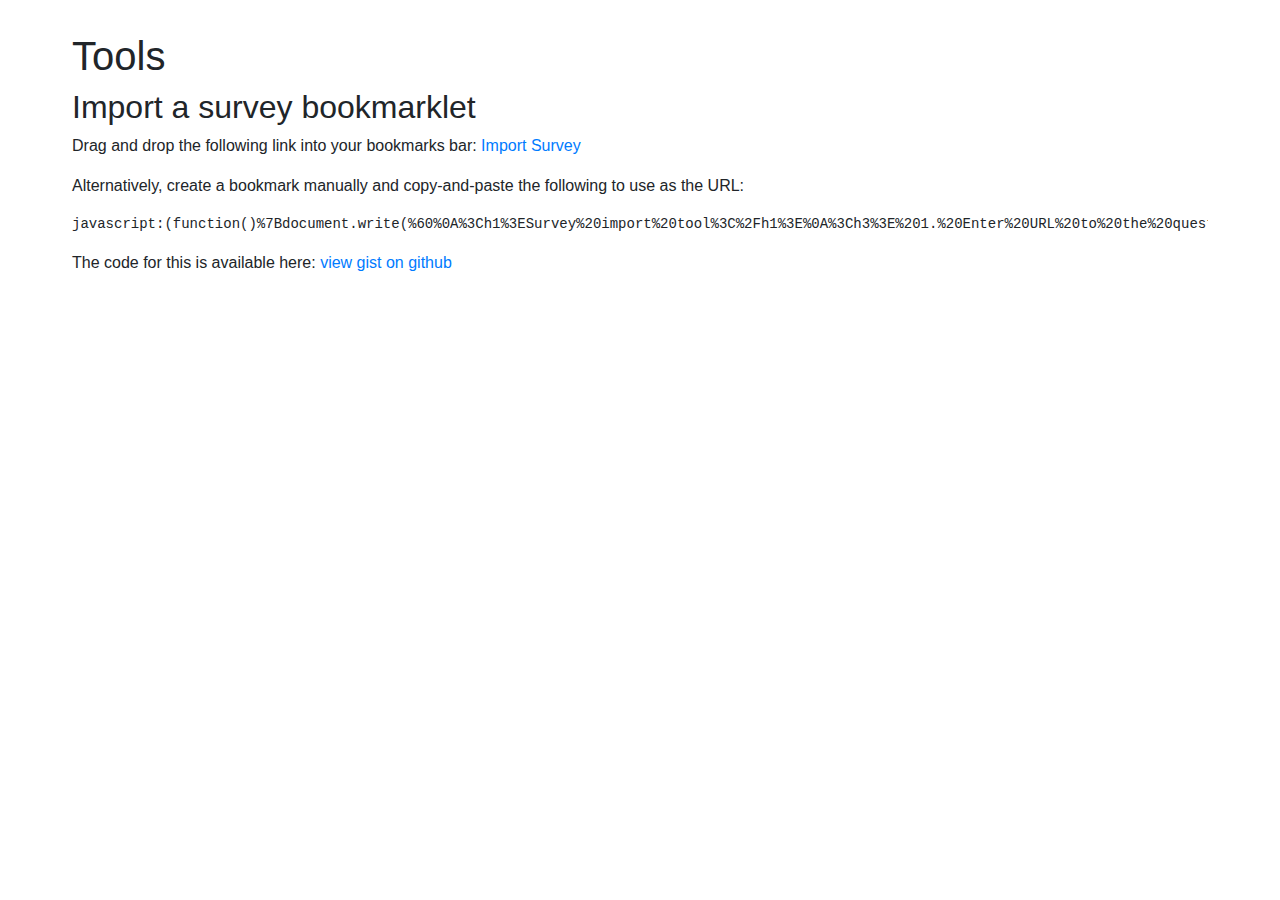
==== index.html @ e5c3d09a "Add bookmarklet link" ====
<!DOCTYPE html>
<html lang="en">
<head>
    <meta charset="UTF-8">
    <title>Import a survey bookmarklet</title>
    <link rel="stylesheet" href="https://stackpath.bootstrapcdn.com/bootstrap/4.5.2/css/bootstrap.min.css" integrity="sha384-JcKb8q3iqJ61gNV9KGb8thSsNjpSL0n8PARn9HuZOnIxN0hoP+VmmDGMN5t9UJ0Z" crossorigin="anonymous">
    <style type="text/css">
        body {
            margin: 0 auto;
            padding: 2rem;
            max-width: 1200px;
        }
    </style>
</head>
<body>
    <h1> Tools </h1>
    <h2> Import a survey bookmarklet </h2>
    <p> Drag and drop the following link into your bookmarks bar: <a href="javascript:(function()%7Bdocument.write(%60%0A%3Ch1%3ESurvey%20import%20tool%3C%2Fh1%3E%0A%3Ch3%3E%201.%20Enter%20URL%20to%20the%20questionnaire%20you'd%20like%20to%20import%3A%20%3C%2Fh3%3E%0A%3Cinput%20type%3D%22text%22%20id%3D%22url%22%20style%3D%22width%3A%2033%25%22%3E%0A%3Ch3%3E%202.%20Open%20the%20following%20URL%20and%20copy%20the%20contents%20to%20your%20clipboard%3A%20%3C%2Fh3%3E%0A%3Cspan%20id%3D%22exportURL%22%3E%20Enter%20a%20questionnaire%20URL%20above%20to%20see%20the%20export%20URL%20%3C%2Fspan%3E%0A%3Ch3%3E%203.%20Paste%20the%20contents%20in%20the%20box%20below%20%3C%2Fh3%3E%0A%3Ctextarea%20id%3D'schema'%20style%3D'width%3A50%25%3B%20height%3A33%25'%3E%3C%2Ftextarea%3E%0A%3Ch3%3E%204.%20Hit%20the%20button%20to%20import%20the%20survey%20and%20open%20it%20for%20viewing%20%3C%2Fh3%3E%0A%3Cbutton%20id%3D%22importButton%22%3EImport%20survey%3C%2Fbutton%3E%0A%60)%3B%0A%0Adocument.body.style%20%3D%20%22text-align%3A%20center%3B%20font-family%3A%20sans-serif%3B%22%3B%0A%0Adocument.getElementById(%22url%22).oninput%20%3D%20e%20%3D%3E%20%7B%0A%20%20%20%20const%20exportURLelem%20%3D%20document.getElementById(%22exportURL%22)%3B%0A%20%20%20%20const%20matches%20%3D%20e.target.value.match(%2F%5E(.%2B)%5C%2F.%2Bq%5C%2F(.%2B%3F)%5C%2F%2F)%3B%0A%20%20%20%20if(matches.length%20%3C%203)%0A%20%20%20%20%20%20%20%20exportURLelem.innerText%20%3D%20%22Enter%20a%20questionnaire%20URL%20above%20to%20see%20the%20export%20URL%22%3B%0A%20%20%20%20else%0A%20%20%20%20%20%20%20%20exportURLelem.innerHTML%20%3D%20%60%3Ca%20href%3D%22%24%7Bmatches%5B1%5D%7D%2Fexport%2F%24%7Bmatches%5B2%5D%7D%22%20target%3D%22_blank%22%3E%20Click%20here%20to%20view%20Author%20schema%20JSON%20%3C%2Fa%3E%60%3B%0A%7D%3B%0A%0Adocument.getElementById(%22importButton%22).onclick%20%3D%20async%20()%20%3D%3E%20%7B%0A%20%20%20%20const%20schema%20%3D%20document.getElementById(%22schema%22).value.trim()%3B%0A%20%20%20%20if(!schema)%20return%3B%0A%0A%20%20%20%20const%20host%20%3D%20window.location.host%3B%0A%20%20%20%20const%20addr%20%3D%20(host.startsWith(%22localhost%22)%20%3F%20%22http%3A%2F%2Flocalhost%3A4000%22%20%3A%20%60https%3A%2F%2F%24%7Bhost%7D%60)%20%2B%20%22%2Fimport%22%3B%0A%0A%20%20%20%20const%20result%20%3D%20await%20fetch(addr%2C%20%7B%0A%20%20%20%20%20%20%20%20method%3A%20%22POST%22%2C%0A%20%20%20%20%20%20%20%20headers%3A%20%7B%0A%20%20%20%20%20%20%20%20%20%20%20%20%22Content-Type%22%3A%20%22application%2Fjson%22%2C%0A%20%20%20%20%20%20%20%20%20%20%20%20%22Authorization%22%3A%20%22Bearer%20%22%20%2B%20localStorage.accessToken%0A%20%20%20%20%20%20%20%20%7D%2C%0A%20%20%20%20%20%20%20%20body%3A%20document.getElementById(%22schema%22).value.trim()%2C%0A%20%20%20%20%7D)%3B%0A%0A%20%20%20%20const%20json%20%3D%20await%20result.json()%3B%0A%0A%20%20%20%20if(json.id)%0A%20%20%20%20%20%20%20%20window.location%20%3D%20%60%2Fgo%23%2Fq%2F%24%7Bjson.id%7D%60%3B%0A%20%20%20%20else%0A%20%20%20%20%20%20%20%20alert(%22Unable%20to%20add%20survey%20-%20check%20the%20JSON%20is%20valid%22)%3B%0A%7D%3B%0A%7D)()">Import Survey</a>
    </p>
    <p>
    Alternatively, create a bookmark manually and copy-and-paste the following to use as the URL:
    </p>
    <pre>javascript:(function()%7Bdocument.write(%60%0A%3Ch1%3ESurvey%20import%20tool%3C%2Fh1%3E%0A%3Ch3%3E%201.%20Enter%20URL%20to%20the%20questionnaire%20you'd%20like%20to%20import%3A%20%3C%2Fh3%3E%0A%3Cinput%20type%3D%22text%22%20id%3D%22url%22%20style%3D%22width%3A%2033%25%22%3E%0A%3Ch3%3E%202.%20Open%20the%20following%20URL%20and%20copy%20the%20contents%20to%20your%20clipboard%3A%20%3C%2Fh3%3E%0A%3Cspan%20id%3D%22exportURL%22%3E%20Enter%20a%20questionnaire%20URL%20above%20to%20see%20the%20export%20URL%20%3C%2Fspan%3E%0A%3Ch3%3E%203.%20Paste%20the%20contents%20in%20the%20box%20below%20%3C%2Fh3%3E%0A%3Ctextarea%20id%3D'schema'%20style%3D'width%3A50%25%3B%20height%3A33%25'%3E%3C%2Ftextarea%3E%0A%3Ch3%3E%204.%20Hit%20the%20button%20to%20import%20the%20survey%20and%20open%20it%20for%20viewing%20%3C%2Fh3%3E%0A%3Cbutton%20id%3D%22importButton%22%3EImport%20survey%3C%2Fbutton%3E%0A%60)%3B%0A%0Adocument.body.style%20%3D%20%22text-align%3A%20center%3B%20font-family%3A%20sans-serif%3B%22%3B%0A%0Adocument.getElementById(%22url%22).oninput%20%3D%20e%20%3D%3E%20%7B%0A%20%20%20%20const%20exportURLelem%20%3D%20document.getElementById(%22exportURL%22)%3B%0A%20%20%20%20const%20matches%20%3D%20e.target.value.match(%2F%5E(.%2B)%5C%2F.%2Bq%5C%2F(.%2B%3F)%5C%2F%2F)%3B%0A%20%20%20%20if(matches.length%20%3C%203)%0A%20%20%20%20%20%20%20%20exportURLelem.innerText%20%3D%20%22Enter%20a%20questionnaire%20URL%20above%20to%20see%20the%20export%20URL%22%3B%0A%20%20%20%20else%0A%20%20%20%20%20%20%20%20exportURLelem.innerHTML%20%3D%20%60%3Ca%20href%3D%22%24%7Bmatches%5B1%5D%7D%2Fexport%2F%24%7Bmatches%5B2%5D%7D%22%20target%3D%22_blank%22%3E%20Click%20here%20to%20view%20Author%20schema%20JSON%20%3C%2Fa%3E%60%3B%0A%7D%3B%0A%0Adocument.getElementById(%22importButton%22).onclick%20%3D%20async%20()%20%3D%3E%20%7B%0A%20%20%20%20const%20schema%20%3D%20document.getElementById(%22schema%22).value.trim()%3B%0A%20%20%20%20if(!schema)%20return%3B%0A%0A%20%20%20%20const%20host%20%3D%20window.location.host%3B%0A%20%20%20%20const%20addr%20%3D%20(host.startsWith(%22localhost%22)%20%3F%20%22http%3A%2F%2Flocalhost%3A4000%22%20%3A%20%60https%3A%2F%2F%24%7Bhost%7D%60)%20%2B%20%22%2Fimport%22%3B%0A%0A%20%20%20%20const%20result%20%3D%20await%20fetch(addr%2C%20%7B%0A%20%20%20%20%20%20%20%20method%3A%20%22POST%22%2C%0A%20%20%20%20%20%20%20%20headers%3A%20%7B%0A%20%20%20%20%20%20%20%20%20%20%20%20%22Content-Type%22%3A%20%22application%2Fjson%22%2C%0A%20%20%20%20%20%20%20%20%20%20%20%20%22Authorization%22%3A%20%22Bearer%20%22%20%2B%20localStorage.accessToken%0A%20%20%20%20%20%20%20%20%7D%2C%0A%20%20%20%20%20%20%20%20body%3A%20document.getElementById(%22schema%22).value.trim()%2C%0A%20%20%20%20%7D)%3B%0A%0A%20%20%20%20const%20json%20%3D%20await%20result.json()%3B%0A%0A%20%20%20%20if(json.id)%0A%20%20%20%20%20%20%20%20window.location%20%3D%20%60%2Fgo%23%2Fq%2F%24%7Bjson.id%7D%60%3B%0A%20%20%20%20else%0A%20%20%20%20%20%20%20%20alert(%22Unable%20to%20add%20survey%20-%20check%20the%20JSON%20is%20valid%22)%3B%0A%7D%3B%0A%7D)()</pre>
    <p>
    The code for this is available here: <a href="https://gist.github.com/tbaggaley/fb4d30c5fa26e0ff3e5aba98cf09111f">view gist on github</a>
    <p/>
</body>
</html>
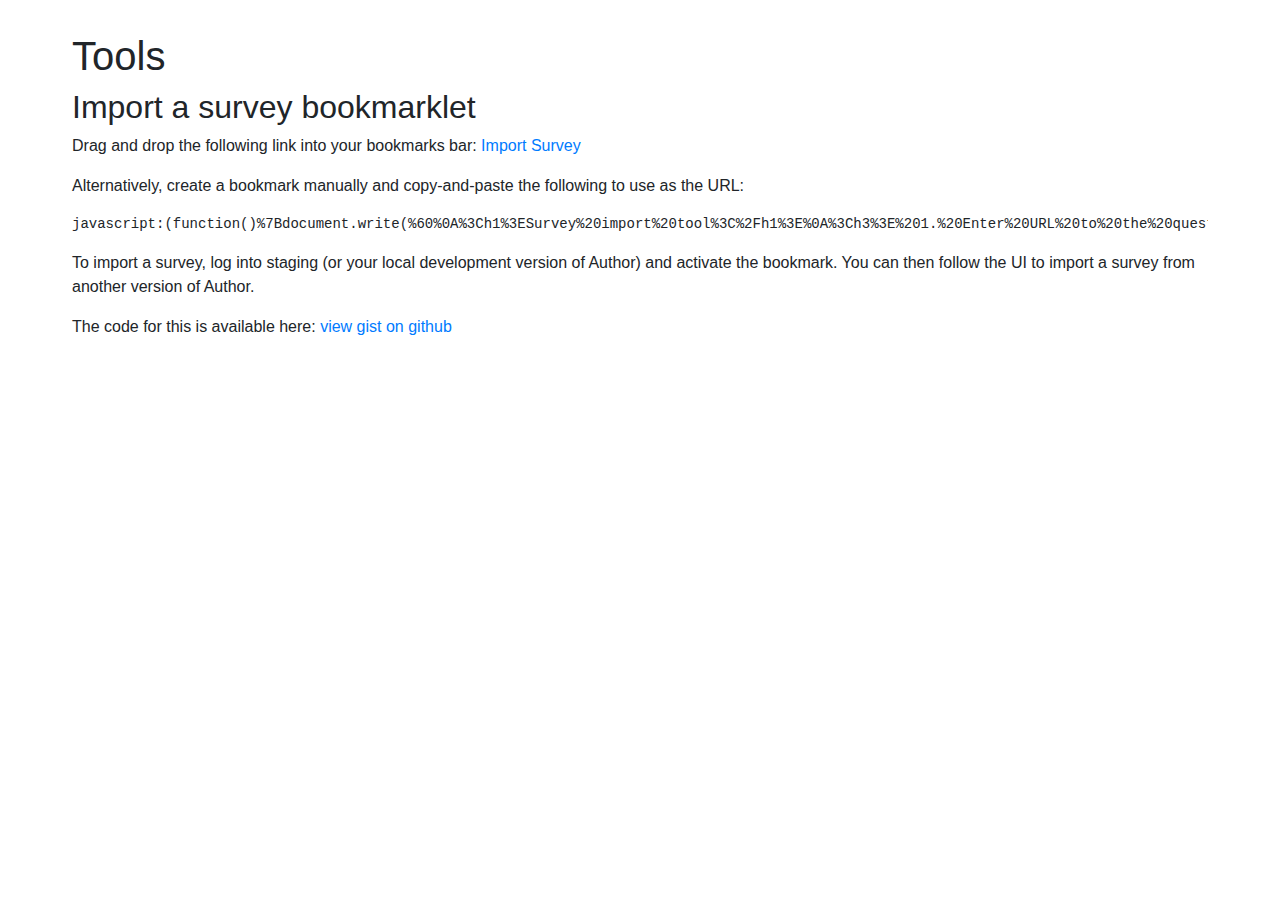
==== commit 0a442c23: "Add instructions" ====
--- a/index.html
+++ b/index.html
@@ -22,6 +22,9 @@
     </p>
     <pre>javascript:(function()%7Bdocument.write(%60%0A%3Ch1%3ESurvey%20import%20tool%3C%2Fh1%3E%0A%3Ch3%3E%201.%20Enter%20URL%20to%20the%20questionnaire%20you'd%20like%20to%20import%3A%20%3C%2Fh3%3E%0A%3Cinput%20type%3D%22text%22%20id%3D%22url%22%20style%3D%22width%3A%2033%25%22%3E%0A%3Ch3%3E%202.%20Open%20the%20following%20URL%20and%20copy%20the%20contents%20to%20your%20clipboard%3A%20%3C%2Fh3%3E%0A%3Cspan%20id%3D%22exportURL%22%3E%20Enter%20a%20questionnaire%20URL%20above%20to%20see%20the%20export%20URL%20%3C%2Fspan%3E%0A%3Ch3%3E%203.%20Paste%20the%20contents%20in%20the%20box%20below%20%3C%2Fh3%3E%0A%3Ctextarea%20id%3D'schema'%20style%3D'width%3A50%25%3B%20height%3A33%25'%3E%3C%2Ftextarea%3E%0A%3Ch3%3E%204.%20Hit%20the%20button%20to%20import%20the%20survey%20and%20open%20it%20for%20viewing%20%3C%2Fh3%3E%0A%3Cbutton%20id%3D%22importButton%22%3EImport%20survey%3C%2Fbutton%3E%0A%60)%3B%0A%0Adocument.body.style%20%3D%20%22text-align%3A%20center%3B%20font-family%3A%20sans-serif%3B%22%3B%0A%0Adocument.getElementById(%22url%22).oninput%20%3D%20e%20%3D%3E%20%7B%0A%20%20%20%20const%20exportURLelem%20%3D%20document.getElementById(%22exportURL%22)%3B%0A%20%20%20%20const%20matches%20%3D%20e.target.value.match(%2F%5E(.%2B)%5C%2F.%2Bq%5C%2F(.%2B%3F)%5C%2F%2F)%3B%0A%20%20%20%20if(matches.length%20%3C%203)%0A%20%20%20%20%20%20%20%20exportURLelem.innerText%20%3D%20%22Enter%20a%20questionnaire%20URL%20above%20to%20see%20the%20export%20URL%22%3B%0A%20%20%20%20else%0A%20%20%20%20%20%20%20%20exportURLelem.innerHTML%20%3D%20%60%3Ca%20href%3D%22%24%7Bmatches%5B1%5D%7D%2Fexport%2F%24%7Bmatches%5B2%5D%7D%22%20target%3D%22_blank%22%3E%20Click%20here%20to%20view%20Author%20schema%20JSON%20%3C%2Fa%3E%60%3B%0A%7D%3B%0A%0Adocument.getElementById(%22importButton%22).onclick%20%3D%20async%20()%20%3D%3E%20%7B%0A%20%20%20%20const%20schema%20%3D%20document.getElementById(%22schema%22).value.trim()%3B%0A%20%20%20%20if(!schema)%20return%3B%0A%0A%20%20%20%20const%20host%20%3D%20window.location.host%3B%0A%20%20%20%20const%20addr%20%3D%20(host.startsWith(%22localhost%22)%20%3F%20%22http%3A%2F%2Flocalhost%3A4000%22%20%3A%20%60https%3A%2F%2F%24%7Bhost%7D%60)%20%2B%20%22%2Fimport%22%3B%0A%0A%20%20%20%20const%20result%20%3D%20await%20fetch(addr%2C%20%7B%0A%20%20%20%20%20%20%20%20method%3A%20%22POST%22%2C%0A%20%20%20%20%20%20%20%20headers%3A%20%7B%0A%20%20%20%20%20%20%20%20%20%20%20%20%22Content-Type%22%3A%20%22application%2Fjson%22%2C%0A%20%20%20%20%20%20%20%20%20%20%20%20%22Authorization%22%3A%20%22Bearer%20%22%20%2B%20localStorage.accessToken%0A%20%20%20%20%20%20%20%20%7D%2C%0A%20%20%20%20%20%20%20%20body%3A%20document.getElementById(%22schema%22).value.trim()%2C%0A%20%20%20%20%7D)%3B%0A%0A%20%20%20%20const%20json%20%3D%20await%20result.json()%3B%0A%0A%20%20%20%20if(json.id)%0A%20%20%20%20%20%20%20%20window.location%20%3D%20%60%2Fgo%23%2Fq%2F%24%7Bjson.id%7D%60%3B%0A%20%20%20%20else%0A%20%20%20%20%20%20%20%20alert(%22Unable%20to%20add%20survey%20-%20check%20the%20JSON%20is%20valid%22)%3B%0A%7D%3B%0A%7D)()</pre>
     <p>
+    <p>
+    To import a survey, log into staging (or your local development version of Author) and activate the bookmark. You can then follow the UI to import a survey from another version of Author.
+    </p>
     The code for this is available here: <a href="https://gist.github.com/tbaggaley/fb4d30c5fa26e0ff3e5aba98cf09111f">view gist on github</a>
     <p/>
 </body>
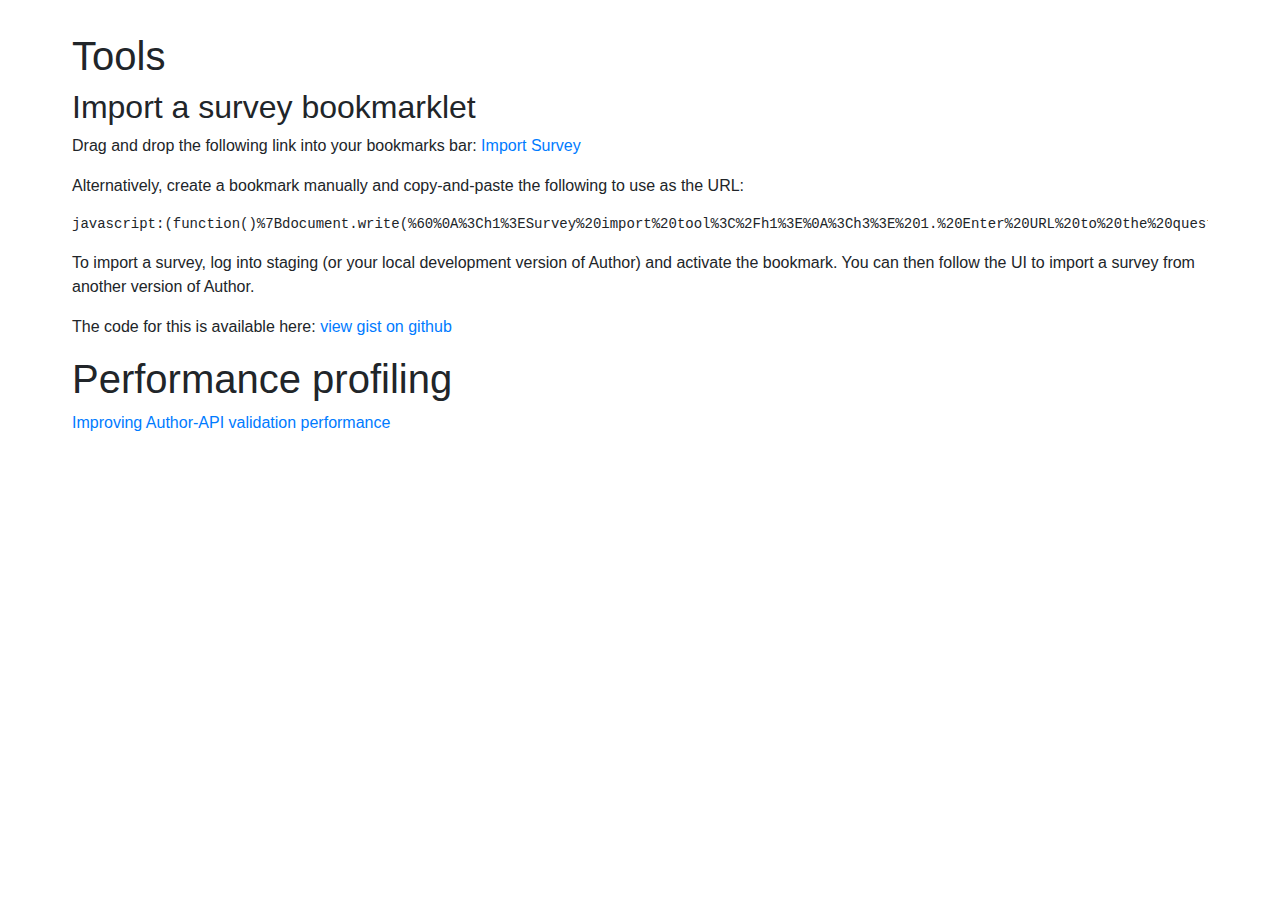
==== commit 6e387cd8: "Update index.html" ====
--- a/index.html
+++ b/index.html
@@ -27,5 +27,7 @@
     </p>
     The code for this is available here: <a href="https://gist.github.com/tbaggaley/fb4d30c5fa26e0ff3e5aba98cf09111f">view gist on github</a>
     <p/>
+    <h1> Performance profiling </h1>
+    <a href="./ajv_perf.html"> Improving Author-API validation performance </a>
 </body>
 </html>
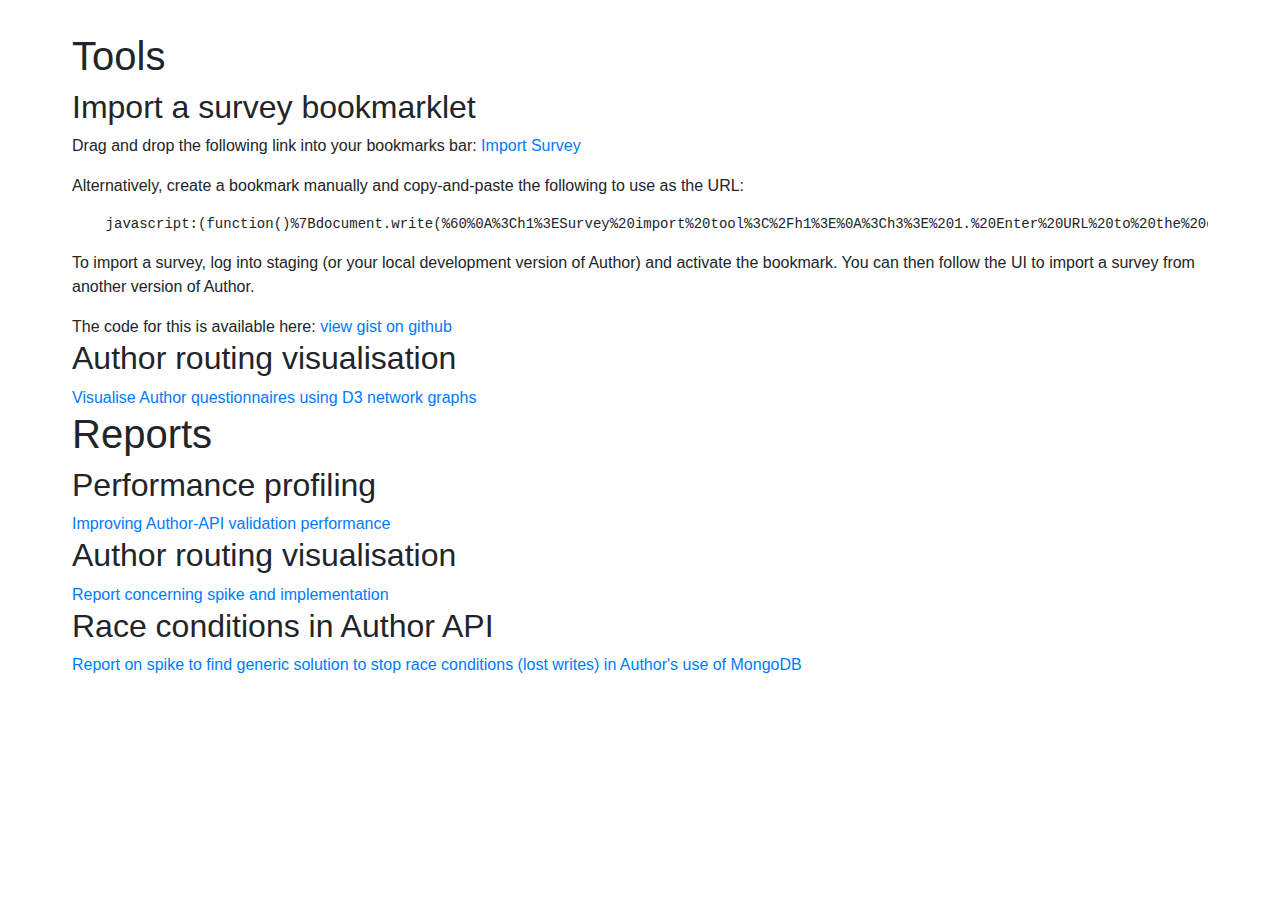
==== commit cf20a9ae: "Update index.html" ====
--- a/index.html
+++ b/index.html
@@ -3,7 +3,11 @@
 <head>
     <meta charset="UTF-8">
     <title>Import a survey bookmarklet</title>
-    <link rel="stylesheet" href="https://stackpath.bootstrapcdn.com/bootstrap/4.5.2/css/bootstrap.min.css" integrity="sha384-JcKb8q3iqJ61gNV9KGb8thSsNjpSL0n8PARn9HuZOnIxN0hoP+VmmDGMN5t9UJ0Z" crossorigin="anonymous">
+    <link rel="stylesheet" href=
+    "https://stackpath.bootstrapcdn.com/bootstrap/4.5.2/css/bootstrap.min.css"
+    integrity=
+    "sha384-JcKb8q3iqJ61gNV9KGb8thSsNjpSL0n8PARn9HuZOnIxN0hoP+VmmDGMN5t9UJ0Z"
+    crossorigin="anonymous">
     <style type="text/css">
         body {
             margin: 0 auto;
@@ -13,21 +17,36 @@
     </style>
 </head>
 <body>
-    <h1> Tools </h1>
-    <h2> Import a survey bookmarklet </h2>
-    <p> Drag and drop the following link into your bookmarks bar: <a href="javascript:(function()%7Bdocument.write(%60%0A%3Ch1%3ESurvey%20import%20tool%3C%2Fh1%3E%0A%3Ch3%3E%201.%20Enter%20URL%20to%20the%20questionnaire%20you'd%20like%20to%20import%3A%20%3C%2Fh3%3E%0A%3Cinput%20type%3D%22text%22%20id%3D%22url%22%20style%3D%22width%3A%2033%25%22%3E%0A%3Ch3%3E%202.%20Open%20the%20following%20URL%20and%20copy%20the%20contents%20to%20your%20clipboard%3A%20%3C%2Fh3%3E%0A%3Cspan%20id%3D%22exportURL%22%3E%20Enter%20a%20questionnaire%20URL%20above%20to%20see%20the%20export%20URL%20%3C%2Fspan%3E%0A%3Ch3%3E%203.%20Paste%20the%20contents%20in%20the%20box%20below%20%3C%2Fh3%3E%0A%3Ctextarea%20id%3D'schema'%20style%3D'width%3A50%25%3B%20height%3A33%25'%3E%3C%2Ftextarea%3E%0A%3Ch3%3E%204.%20Hit%20the%20button%20to%20import%20the%20survey%20and%20open%20it%20for%20viewing%20%3C%2Fh3%3E%0A%3Cbutton%20id%3D%22importButton%22%3EImport%20survey%3C%2Fbutton%3E%0A%60)%3B%0A%0Adocument.body.style%20%3D%20%22text-align%3A%20center%3B%20font-family%3A%20sans-serif%3B%22%3B%0A%0Adocument.getElementById(%22url%22).oninput%20%3D%20e%20%3D%3E%20%7B%0A%20%20%20%20const%20exportURLelem%20%3D%20document.getElementById(%22exportURL%22)%3B%0A%20%20%20%20const%20matches%20%3D%20e.target.value.match(%2F%5E(.%2B)%5C%2F.%2Bq%5C%2F(.%2B%3F)%5C%2F%2F)%3B%0A%20%20%20%20if(matches.length%20%3C%203)%0A%20%20%20%20%20%20%20%20exportURLelem.innerText%20%3D%20%22Enter%20a%20questionnaire%20URL%20above%20to%20see%20the%20export%20URL%22%3B%0A%20%20%20%20else%0A%20%20%20%20%20%20%20%20exportURLelem.innerHTML%20%3D%20%60%3Ca%20href%3D%22%24%7Bmatches%5B1%5D%7D%2Fexport%2F%24%7Bmatches%5B2%5D%7D%22%20target%3D%22_blank%22%3E%20Click%20here%20to%20view%20Author%20schema%20JSON%20%3C%2Fa%3E%60%3B%0A%7D%3B%0A%0Adocument.getElementById(%22importButton%22).onclick%20%3D%20async%20()%20%3D%3E%20%7B%0A%20%20%20%20const%20schema%20%3D%20document.getElementById(%22schema%22).value.trim()%3B%0A%20%20%20%20if(!schema)%20return%3B%0A%0A%20%20%20%20const%20host%20%3D%20window.location.host%3B%0A%20%20%20%20const%20addr%20%3D%20(host.startsWith(%22localhost%22)%20%3F%20%22http%3A%2F%2Flocalhost%3A4000%22%20%3A%20%60https%3A%2F%2F%24%7Bhost%7D%60)%20%2B%20%22%2Fimport%22%3B%0A%0A%20%20%20%20const%20result%20%3D%20await%20fetch(addr%2C%20%7B%0A%20%20%20%20%20%20%20%20method%3A%20%22POST%22%2C%0A%20%20%20%20%20%20%20%20headers%3A%20%7B%0A%20%20%20%20%20%20%20%20%20%20%20%20%22Content-Type%22%3A%20%22application%2Fjson%22%2C%0A%20%20%20%20%20%20%20%20%20%20%20%20%22Authorization%22%3A%20%22Bearer%20%22%20%2B%20localStorage.accessToken%0A%20%20%20%20%20%20%20%20%7D%2C%0A%20%20%20%20%20%20%20%20body%3A%20document.getElementById(%22schema%22).value.trim()%2C%0A%20%20%20%20%7D)%3B%0A%0A%20%20%20%20const%20json%20%3D%20await%20result.json()%3B%0A%0A%20%20%20%20if(json.id)%0A%20%20%20%20%20%20%20%20window.location%20%3D%20%60%2Fgo%23%2Fq%2F%24%7Bjson.id%7D%60%3B%0A%20%20%20%20else%0A%20%20%20%20%20%20%20%20alert(%22Unable%20to%20add%20survey%20-%20check%20the%20JSON%20is%20valid%22)%3B%0A%7D%3B%0A%7D)()">Import Survey</a>
-    </p>
-    <p>
-    Alternatively, create a bookmark manually and copy-and-paste the following to use as the URL:
-    </p>
-    <pre>javascript:(function()%7Bdocument.write(%60%0A%3Ch1%3ESurvey%20import%20tool%3C%2Fh1%3E%0A%3Ch3%3E%201.%20Enter%20URL%20to%20the%20questionnaire%20you'd%20like%20to%20import%3A%20%3C%2Fh3%3E%0A%3Cinput%20type%3D%22text%22%20id%3D%22url%22%20style%3D%22width%3A%2033%25%22%3E%0A%3Ch3%3E%202.%20Open%20the%20following%20URL%20and%20copy%20the%20contents%20to%20your%20clipboard%3A%20%3C%2Fh3%3E%0A%3Cspan%20id%3D%22exportURL%22%3E%20Enter%20a%20questionnaire%20URL%20above%20to%20see%20the%20export%20URL%20%3C%2Fspan%3E%0A%3Ch3%3E%203.%20Paste%20the%20contents%20in%20the%20box%20below%20%3C%2Fh3%3E%0A%3Ctextarea%20id%3D'schema'%20style%3D'width%3A50%25%3B%20height%3A33%25'%3E%3C%2Ftextarea%3E%0A%3Ch3%3E%204.%20Hit%20the%20button%20to%20import%20the%20survey%20and%20open%20it%20for%20viewing%20%3C%2Fh3%3E%0A%3Cbutton%20id%3D%22importButton%22%3EImport%20survey%3C%2Fbutton%3E%0A%60)%3B%0A%0Adocument.body.style%20%3D%20%22text-align%3A%20center%3B%20font-family%3A%20sans-serif%3B%22%3B%0A%0Adocument.getElementById(%22url%22).oninput%20%3D%20e%20%3D%3E%20%7B%0A%20%20%20%20const%20exportURLelem%20%3D%20document.getElementById(%22exportURL%22)%3B%0A%20%20%20%20const%20matches%20%3D%20e.target.value.match(%2F%5E(.%2B)%5C%2F.%2Bq%5C%2F(.%2B%3F)%5C%2F%2F)%3B%0A%20%20%20%20if(matches.length%20%3C%203)%0A%20%20%20%20%20%20%20%20exportURLelem.innerText%20%3D%20%22Enter%20a%20questionnaire%20URL%20above%20to%20see%20the%20export%20URL%22%3B%0A%20%20%20%20else%0A%20%20%20%20%20%20%20%20exportURLelem.innerHTML%20%3D%20%60%3Ca%20href%3D%22%24%7Bmatches%5B1%5D%7D%2Fexport%2F%24%7Bmatches%5B2%5D%7D%22%20target%3D%22_blank%22%3E%20Click%20here%20to%20view%20Author%20schema%20JSON%20%3C%2Fa%3E%60%3B%0A%7D%3B%0A%0Adocument.getElementById(%22importButton%22).onclick%20%3D%20async%20()%20%3D%3E%20%7B%0A%20%20%20%20const%20schema%20%3D%20document.getElementById(%22schema%22).value.trim()%3B%0A%20%20%20%20if(!schema)%20return%3B%0A%0A%20%20%20%20const%20host%20%3D%20window.location.host%3B%0A%20%20%20%20const%20addr%20%3D%20(host.startsWith(%22localhost%22)%20%3F%20%22http%3A%2F%2Flocalhost%3A4000%22%20%3A%20%60https%3A%2F%2F%24%7Bhost%7D%60)%20%2B%20%22%2Fimport%22%3B%0A%0A%20%20%20%20const%20result%20%3D%20await%20fetch(addr%2C%20%7B%0A%20%20%20%20%20%20%20%20method%3A%20%22POST%22%2C%0A%20%20%20%20%20%20%20%20headers%3A%20%7B%0A%20%20%20%20%20%20%20%20%20%20%20%20%22Content-Type%22%3A%20%22application%2Fjson%22%2C%0A%20%20%20%20%20%20%20%20%20%20%20%20%22Authorization%22%3A%20%22Bearer%20%22%20%2B%20localStorage.accessToken%0A%20%20%20%20%20%20%20%20%7D%2C%0A%20%20%20%20%20%20%20%20body%3A%20document.getElementById(%22schema%22).value.trim()%2C%0A%20%20%20%20%7D)%3B%0A%0A%20%20%20%20const%20json%20%3D%20await%20result.json()%3B%0A%0A%20%20%20%20if(json.id)%0A%20%20%20%20%20%20%20%20window.location%20%3D%20%60%2Fgo%23%2Fq%2F%24%7Bjson.id%7D%60%3B%0A%20%20%20%20else%0A%20%20%20%20%20%20%20%20alert(%22Unable%20to%20add%20survey%20-%20check%20the%20JSON%20is%20valid%22)%3B%0A%7D%3B%0A%7D)()</pre>
-    <p>
-    <p>
-    To import a survey, log into staging (or your local development version of Author) and activate the bookmark. You can then follow the UI to import a survey from another version of Author.
-    </p>
-    The code for this is available here: <a href="https://gist.github.com/tbaggaley/fb4d30c5fa26e0ff3e5aba98cf09111f">view gist on github</a>
-    <p/>
-    <h1> Performance profiling </h1>
-    <a href="./ajv_perf.html"> Improving Author-API validation performance </a>
+    <h1>Tools</h1>
+    <h2>Import a survey bookmarklet</h2>
+    <p>Drag and drop the following link into your bookmarks bar:
+    <a href=
+    "javascript:(function()%7Bdocument.write(%60%0A%3Ch1%3ESurvey%20import%20tool%3C%2Fh1%3E%0A%3Ch3%3E%201.%20Enter%20URL%20to%20the%20questionnaire%20you'd%20like%20to%20import%3A%20%3C%2Fh3%3E%0A%3Cinput%20type%3D%22text%22%20id%3D%22url%22%20style%3D%22width%3A%2033%25%22%3E%0A%3Ch3%3E%202.%20Open%20the%20following%20URL%20and%20copy%20the%20contents%20to%20your%20clipboard%3A%20%3C%2Fh3%3E%0A%3Cspan%20id%3D%22exportURL%22%3E%20Enter%20a%20questionnaire%20URL%20above%20to%20see%20the%20export%20URL%20%3C%2Fspan%3E%0A%3Ch3%3E%203.%20Paste%20the%20contents%20in%20the%20box%20below%20%3C%2Fh3%3E%0A%3Ctextarea%20id%3D'schema'%20style%3D'width%3A50%25%3B%20height%3A33%25'%3E%3C%2Ftextarea%3E%0A%3Ch3%3E%204.%20Hit%20the%20button%20to%20import%20the%20survey%20and%20open%20it%20for%20viewing%20%3C%2Fh3%3E%0A%3Cbutton%20id%3D%22importButton%22%3EImport%20survey%3C%2Fbutton%3E%0A%60)%3B%0A%0Adocument.body.style%20%3D%20%22text-align%3A%20center%3B%20font-family%3A%20sans-serif%3B%22%3B%0A%0Adocument.getElementById(%22url%22).oninput%20%3D%20e%20%3D%3E%20%7B%0A%20%20%20%20const%20exportURLelem%20%3D%20document.getElementById(%22exportURL%22)%3B%0A%20%20%20%20const%20matches%20%3D%20e.target.value.match(%2F%5E(.%2B)%5C%2F.%2Bq%5C%2F(.%2B%3F)%5C%2F%2F)%3B%0A%20%20%20%20if(matches.length%20%3C%203)%0A%20%20%20%20%20%20%20%20exportURLelem.innerText%20%3D%20%22Enter%20a%20questionnaire%20URL%20above%20to%20see%20the%20export%20URL%22%3B%0A%20%20%20%20else%0A%20%20%20%20%20%20%20%20exportURLelem.innerHTML%20%3D%20%60%3Ca%20href%3D%22%24%7Bmatches%5B1%5D%7D%2Fexport%2F%24%7Bmatches%5B2%5D%7D%22%20target%3D%22_blank%22%3E%20Click%20here%20to%20view%20Author%20schema%20JSON%20%3C%2Fa%3E%60%3B%0A%7D%3B%0A%0Adocument.getElementById(%22importButton%22).onclick%20%3D%20async%20()%20%3D%3E%20%7B%0A%20%20%20%20const%20schema%20%3D%20document.getElementById(%22schema%22).value.trim()%3B%0A%20%20%20%20if(!schema)%20return%3B%0A%0A%20%20%20%20const%20host%20%3D%20window.location.host%3B%0A%20%20%20%20const%20addr%20%3D%20(host.startsWith(%22localhost%22)%20%3F%20%22http%3A%2F%2Flocalhost%3A4000%22%20%3A%20%60https%3A%2F%2F%24%7Bhost%7D%60)%20%2B%20%22%2Fimport%22%3B%0A%0A%20%20%20%20const%20result%20%3D%20await%20fetch(addr%2C%20%7B%0A%20%20%20%20%20%20%20%20method%3A%20%22POST%22%2C%0A%20%20%20%20%20%20%20%20headers%3A%20%7B%0A%20%20%20%20%20%20%20%20%20%20%20%20%22Content-Type%22%3A%20%22application%2Fjson%22%2C%0A%20%20%20%20%20%20%20%20%20%20%20%20%22Authorization%22%3A%20%22Bearer%20%22%20%2B%20localStorage.accessToken%0A%20%20%20%20%20%20%20%20%7D%2C%0A%20%20%20%20%20%20%20%20body%3A%20document.getElementById(%22schema%22).value.trim()%2C%0A%20%20%20%20%7D)%3B%0A%0A%20%20%20%20const%20json%20%3D%20await%20result.json()%3B%0A%0A%20%20%20%20if(json.id)%0A%20%20%20%20%20%20%20%20window.location%20%3D%20%60%2Fgo%23%2Fq%2F%24%7Bjson.id%7D%60%3B%0A%20%20%20%20else%0A%20%20%20%20%20%20%20%20alert(%22Unable%20to%20add%20survey%20-%20check%20the%20JSON%20is%20valid%22)%3B%0A%7D%3B%0A%7D)()">
+    Import Survey</a></p>
+    <p>Alternatively, create a bookmark manually and copy-and-paste
+    the following to use as the URL:</p>
+    <pre>
+    javascript:(function()%7Bdocument.write(%60%0A%3Ch1%3ESurvey%20import%20tool%3C%2Fh1%3E%0A%3Ch3%3E%201.%20Enter%20URL%20to%20the%20questionnaire%20you'd%20like%20to%20import%3A%20%3C%2Fh3%3E%0A%3Cinput%20type%3D%22text%22%20id%3D%22url%22%20style%3D%22width%3A%2033%25%22%3E%0A%3Ch3%3E%202.%20Open%20the%20following%20URL%20and%20copy%20the%20contents%20to%20your%20clipboard%3A%20%3C%2Fh3%3E%0A%3Cspan%20id%3D%22exportURL%22%3E%20Enter%20a%20questionnaire%20URL%20above%20to%20see%20the%20export%20URL%20%3C%2Fspan%3E%0A%3Ch3%3E%203.%20Paste%20the%20contents%20in%20the%20box%20below%20%3C%2Fh3%3E%0A%3Ctextarea%20id%3D'schema'%20style%3D'width%3A50%25%3B%20height%3A33%25'%3E%3C%2Ftextarea%3E%0A%3Ch3%3E%204.%20Hit%20the%20button%20to%20import%20the%20survey%20and%20open%20it%20for%20viewing%20%3C%2Fh3%3E%0A%3Cbutton%20id%3D%22importButton%22%3EImport%20survey%3C%2Fbutton%3E%0A%60)%3B%0A%0Adocument.body.style%20%3D%20%22text-align%3A%20center%3B%20font-family%3A%20sans-serif%3B%22%3B%0A%0Adocument.getElementById(%22url%22).oninput%20%3D%20e%20%3D%3E%20%7B%0A%20%20%20%20const%20exportURLelem%20%3D%20document.getElementById(%22exportURL%22)%3B%0A%20%20%20%20const%20matches%20%3D%20e.target.value.match(%2F%5E(.%2B)%5C%2F.%2Bq%5C%2F(.%2B%3F)%5C%2F%2F)%3B%0A%20%20%20%20if(matches.length%20%3C%203)%0A%20%20%20%20%20%20%20%20exportURLelem.innerText%20%3D%20%22Enter%20a%20questionnaire%20URL%20above%20to%20see%20the%20export%20URL%22%3B%0A%20%20%20%20else%0A%20%20%20%20%20%20%20%20exportURLelem.innerHTML%20%3D%20%60%3Ca%20href%3D%22%24%7Bmatches%5B1%5D%7D%2Fexport%2F%24%7Bmatches%5B2%5D%7D%22%20target%3D%22_blank%22%3E%20Click%20here%20to%20view%20Author%20schema%20JSON%20%3C%2Fa%3E%60%3B%0A%7D%3B%0A%0Adocument.getElementById(%22importButton%22).onclick%20%3D%20async%20()%20%3D%3E%20%7B%0A%20%20%20%20const%20schema%20%3D%20document.getElementById(%22schema%22).value.trim()%3B%0A%20%20%20%20if(!schema)%20return%3B%0A%0A%20%20%20%20const%20host%20%3D%20window.location.host%3B%0A%20%20%20%20const%20addr%20%3D%20(host.startsWith(%22localhost%22)%20%3F%20%22http%3A%2F%2Flocalhost%3A4000%22%20%3A%20%60https%3A%2F%2F%24%7Bhost%7D%60)%20%2B%20%22%2Fimport%22%3B%0A%0A%20%20%20%20const%20result%20%3D%20await%20fetch(addr%2C%20%7B%0A%20%20%20%20%20%20%20%20method%3A%20%22POST%22%2C%0A%20%20%20%20%20%20%20%20headers%3A%20%7B%0A%20%20%20%20%20%20%20%20%20%20%20%20%22Content-Type%22%3A%20%22application%2Fjson%22%2C%0A%20%20%20%20%20%20%20%20%20%20%20%20%22Authorization%22%3A%20%22Bearer%20%22%20%2B%20localStorage.accessToken%0A%20%20%20%20%20%20%20%20%7D%2C%0A%20%20%20%20%20%20%20%20body%3A%20document.getElementById(%22schema%22).value.trim()%2C%0A%20%20%20%20%7D)%3B%0A%0A%20%20%20%20const%20json%20%3D%20await%20result.json()%3B%0A%0A%20%20%20%20if(json.id)%0A%20%20%20%20%20%20%20%20window.location%20%3D%20%60%2Fgo%23%2Fq%2F%24%7Bjson.id%7D%60%3B%0A%20%20%20%20else%0A%20%20%20%20%20%20%20%20alert(%22Unable%20to%20add%20survey%20-%20check%20the%20JSON%20is%20valid%22)%3B%0A%7D%3B%0A%7D)()</pre>
+    <p></p>
+    <p>To import a survey, log into staging (or your local
+    development version of Author) and activate the bookmark. You
+    can then follow the UI to import a survey from another version
+    of Author.</p>The code for this is available here: <a href=
+    "https://gist.github.com/tbaggaley/fb4d30c5fa26e0ff3e5aba98cf09111f">
+    view gist on github</a>
+    <h2>Author routing visualisation</h2><a href=
+    "http://author-routeviz.baggale.yt/">Visualise Author
+    questionnaires using D3 network graphs</a>
+    <h1>Reports</h1>
+    <h2>Performance profiling</h2><a href=
+    "./ajv_perf.html">Improving Author-API validation
+    performance</a>
+    <h2>Author routing visualisation</h2><a href=
+    "http://author-routeviz.baggale.yt/report.html">Report
+    concerning spike and implementation</a>
+    <h2>Race conditions in Author API</h2><a href=
+    "./race-conditions-author.html">Report on spike to find generic
+    solution to stop race conditions (lost writes) in Author's use
+    of MongoDB</a>
 </body>
 </html>
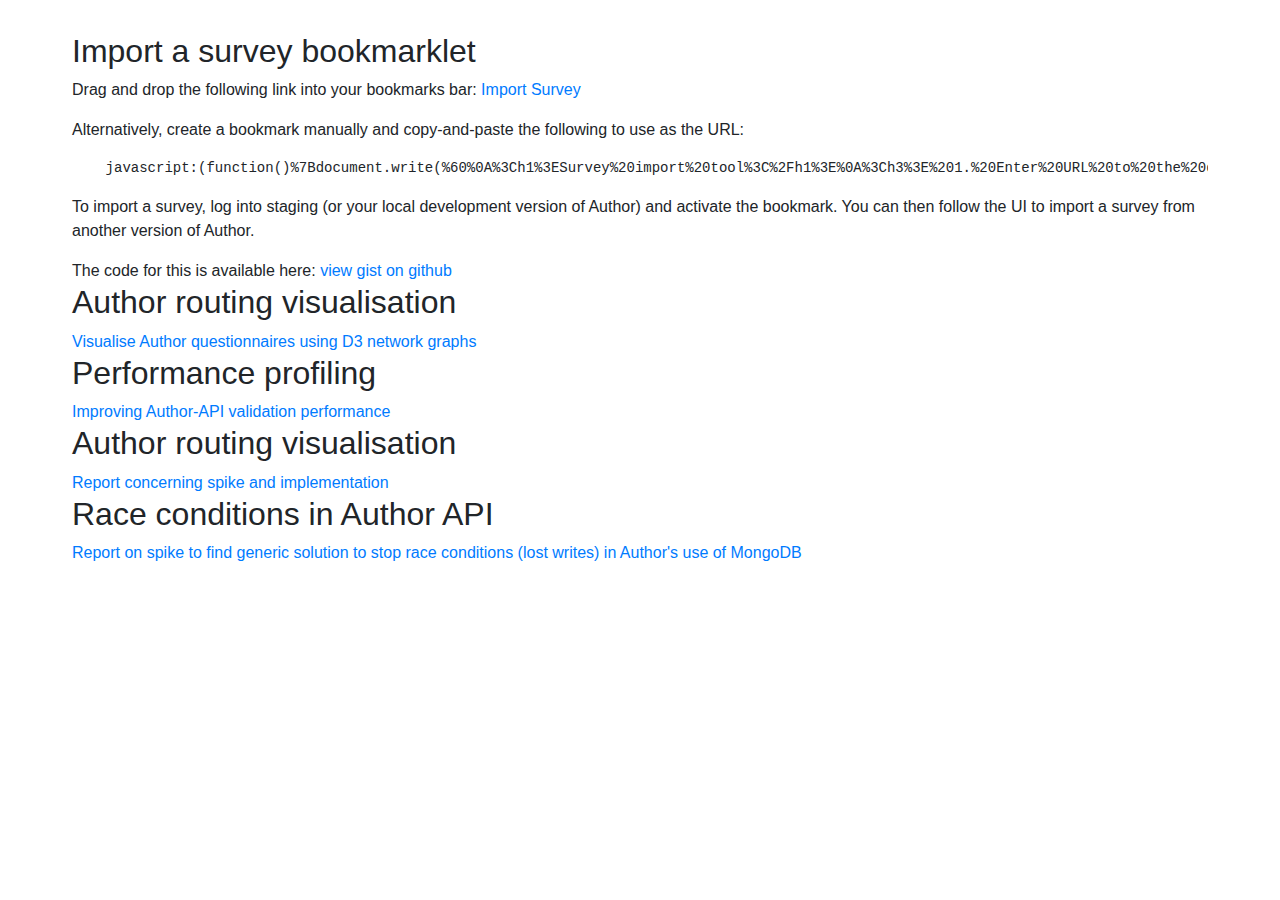
==== commit e825e0be: "Update index" ====
--- a/index.html
+++ b/index.html
@@ -17,7 +17,6 @@
     </style>
 </head>
 <body>
-    <h1>Tools</h1>
     <h2>Import a survey bookmarklet</h2>
     <p>Drag and drop the following link into your bookmarks bar:
     <a href=
@@ -37,7 +36,6 @@
     <h2>Author routing visualisation</h2><a href=
     "http://author-routeviz.baggale.yt/">Visualise Author
     questionnaires using D3 network graphs</a>
-    <h1>Reports</h1>
     <h2>Performance profiling</h2><a href=
     "./ajv_perf.html">Improving Author-API validation
     performance</a>
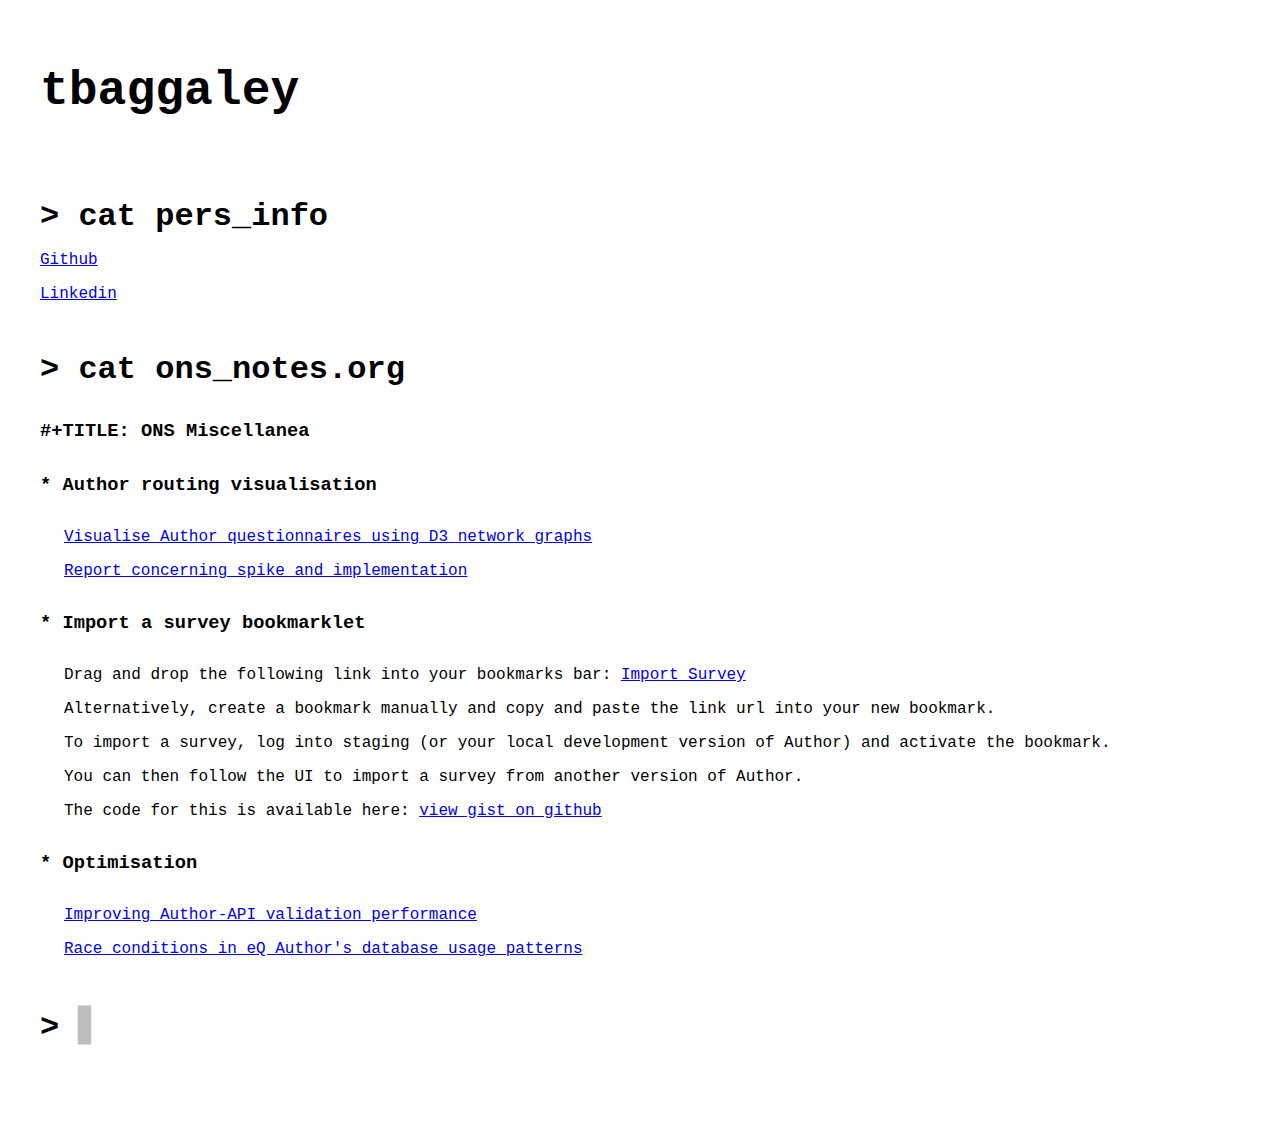
==== commit 1c906ddf: "💄 Styling for index.html" ====
--- a/index.html
+++ b/index.html
@@ -1,50 +1,85 @@
 <!DOCTYPE html>
 <html lang="en">
-<head>
-    <meta charset="UTF-8">
-    <title>Import a survey bookmarklet</title>
-    <link rel="stylesheet" href=
-    "https://stackpath.bootstrapcdn.com/bootstrap/4.5.2/css/bootstrap.min.css"
-    integrity=
-    "sha384-JcKb8q3iqJ61gNV9KGb8thSsNjpSL0n8PARn9HuZOnIxN0hoP+VmmDGMN5t9UJ0Z"
-    crossorigin="anonymous">
+  <head>
+    <meta charset="UTF-8" />
+    <title>baggale.yt</title>
+    <link rel="stylesheet" href="./style.css" />
     <style type="text/css">
-        body {
-            margin: 0 auto;
-            padding: 2rem;
-            max-width: 1200px;
-        }
+      body {
+        margin: 0 auto;
+        padding: 2rem;
+        max-width: 1200px;
+      }
     </style>
-</head>
-<body>
-    <h2>Import a survey bookmarklet</h2>
-    <p>Drag and drop the following link into your bookmarks bar:
-    <a href=
-    "javascript:(function()%7Bdocument.write(%60%0A%3Ch1%3ESurvey%20import%20tool%3C%2Fh1%3E%0A%3Ch3%3E%201.%20Enter%20URL%20to%20the%20questionnaire%20you'd%20like%20to%20import%3A%20%3C%2Fh3%3E%0A%3Cinput%20type%3D%22text%22%20id%3D%22url%22%20style%3D%22width%3A%2033%25%22%3E%0A%3Ch3%3E%202.%20Open%20the%20following%20URL%20and%20copy%20the%20contents%20to%20your%20clipboard%3A%20%3C%2Fh3%3E%0A%3Cspan%20id%3D%22exportURL%22%3E%20Enter%20a%20questionnaire%20URL%20above%20to%20see%20the%20export%20URL%20%3C%2Fspan%3E%0A%3Ch3%3E%203.%20Paste%20the%20contents%20in%20the%20box%20below%20%3C%2Fh3%3E%0A%3Ctextarea%20id%3D'schema'%20style%3D'width%3A50%25%3B%20height%3A33%25'%3E%3C%2Ftextarea%3E%0A%3Ch3%3E%204.%20Hit%20the%20button%20to%20import%20the%20survey%20and%20open%20it%20for%20viewing%20%3C%2Fh3%3E%0A%3Cbutton%20id%3D%22importButton%22%3EImport%20survey%3C%2Fbutton%3E%0A%60)%3B%0A%0Adocument.body.style%20%3D%20%22text-align%3A%20center%3B%20font-family%3A%20sans-serif%3B%22%3B%0A%0Adocument.getElementById(%22url%22).oninput%20%3D%20e%20%3D%3E%20%7B%0A%20%20%20%20const%20exportURLelem%20%3D%20document.getElementById(%22exportURL%22)%3B%0A%20%20%20%20const%20matches%20%3D%20e.target.value.match(%2F%5E(.%2B)%5C%2F.%2Bq%5C%2F(.%2B%3F)%5C%2F%2F)%3B%0A%20%20%20%20if(matches.length%20%3C%203)%0A%20%20%20%20%20%20%20%20exportURLelem.innerText%20%3D%20%22Enter%20a%20questionnaire%20URL%20above%20to%20see%20the%20export%20URL%22%3B%0A%20%20%20%20else%0A%20%20%20%20%20%20%20%20exportURLelem.innerHTML%20%3D%20%60%3Ca%20href%3D%22%24%7Bmatches%5B1%5D%7D%2Fexport%2F%24%7Bmatches%5B2%5D%7D%22%20target%3D%22_blank%22%3E%20Click%20here%20to%20view%20Author%20schema%20JSON%20%3C%2Fa%3E%60%3B%0A%7D%3B%0A%0Adocument.getElementById(%22importButton%22).onclick%20%3D%20async%20()%20%3D%3E%20%7B%0A%20%20%20%20const%20schema%20%3D%20document.getElementById(%22schema%22).value.trim()%3B%0A%20%20%20%20if(!schema)%20return%3B%0A%0A%20%20%20%20const%20host%20%3D%20window.location.host%3B%0A%20%20%20%20const%20addr%20%3D%20(host.startsWith(%22localhost%22)%20%3F%20%22http%3A%2F%2Flocalhost%3A4000%22%20%3A%20%60https%3A%2F%2F%24%7Bhost%7D%60)%20%2B%20%22%2Fimport%22%3B%0A%0A%20%20%20%20const%20result%20%3D%20await%20fetch(addr%2C%20%7B%0A%20%20%20%20%20%20%20%20method%3A%20%22POST%22%2C%0A%20%20%20%20%20%20%20%20headers%3A%20%7B%0A%20%20%20%20%20%20%20%20%20%20%20%20%22Content-Type%22%3A%20%22application%2Fjson%22%2C%0A%20%20%20%20%20%20%20%20%20%20%20%20%22Authorization%22%3A%20%22Bearer%20%22%20%2B%20localStorage.accessToken%0A%20%20%20%20%20%20%20%20%7D%2C%0A%20%20%20%20%20%20%20%20body%3A%20document.getElementById(%22schema%22).value.trim()%2C%0A%20%20%20%20%7D)%3B%0A%0A%20%20%20%20const%20json%20%3D%20await%20result.json()%3B%0A%0A%20%20%20%20if(json.id)%0A%20%20%20%20%20%20%20%20window.location%20%3D%20%60%2Fgo%23%2Fq%2F%24%7Bjson.id%7D%60%3B%0A%20%20%20%20else%0A%20%20%20%20%20%20%20%20alert(%22Unable%20to%20add%20survey%20-%20check%20the%20JSON%20is%20valid%22)%3B%0A%7D%3B%0A%7D)()">
-    Import Survey</a></p>
-    <p>Alternatively, create a bookmark manually and copy-and-paste
-    the following to use as the URL:</p>
-    <pre>
-    javascript:(function()%7Bdocument.write(%60%0A%3Ch1%3ESurvey%20import%20tool%3C%2Fh1%3E%0A%3Ch3%3E%201.%20Enter%20URL%20to%20the%20questionnaire%20you'd%20like%20to%20import%3A%20%3C%2Fh3%3E%0A%3Cinput%20type%3D%22text%22%20id%3D%22url%22%20style%3D%22width%3A%2033%25%22%3E%0A%3Ch3%3E%202.%20Open%20the%20following%20URL%20and%20copy%20the%20contents%20to%20your%20clipboard%3A%20%3C%2Fh3%3E%0A%3Cspan%20id%3D%22exportURL%22%3E%20Enter%20a%20questionnaire%20URL%20above%20to%20see%20the%20export%20URL%20%3C%2Fspan%3E%0A%3Ch3%3E%203.%20Paste%20the%20contents%20in%20the%20box%20below%20%3C%2Fh3%3E%0A%3Ctextarea%20id%3D'schema'%20style%3D'width%3A50%25%3B%20height%3A33%25'%3E%3C%2Ftextarea%3E%0A%3Ch3%3E%204.%20Hit%20the%20button%20to%20import%20the%20survey%20and%20open%20it%20for%20viewing%20%3C%2Fh3%3E%0A%3Cbutton%20id%3D%22importButton%22%3EImport%20survey%3C%2Fbutton%3E%0A%60)%3B%0A%0Adocument.body.style%20%3D%20%22text-align%3A%20center%3B%20font-family%3A%20sans-serif%3B%22%3B%0A%0Adocument.getElementById(%22url%22).oninput%20%3D%20e%20%3D%3E%20%7B%0A%20%20%20%20const%20exportURLelem%20%3D%20document.getElementById(%22exportURL%22)%3B%0A%20%20%20%20const%20matches%20%3D%20e.target.value.match(%2F%5E(.%2B)%5C%2F.%2Bq%5C%2F(.%2B%3F)%5C%2F%2F)%3B%0A%20%20%20%20if(matches.length%20%3C%203)%0A%20%20%20%20%20%20%20%20exportURLelem.innerText%20%3D%20%22Enter%20a%20questionnaire%20URL%20above%20to%20see%20the%20export%20URL%22%3B%0A%20%20%20%20else%0A%20%20%20%20%20%20%20%20exportURLelem.innerHTML%20%3D%20%60%3Ca%20href%3D%22%24%7Bmatches%5B1%5D%7D%2Fexport%2F%24%7Bmatches%5B2%5D%7D%22%20target%3D%22_blank%22%3E%20Click%20here%20to%20view%20Author%20schema%20JSON%20%3C%2Fa%3E%60%3B%0A%7D%3B%0A%0Adocument.getElementById(%22importButton%22).onclick%20%3D%20async%20()%20%3D%3E%20%7B%0A%20%20%20%20const%20schema%20%3D%20document.getElementById(%22schema%22).value.trim()%3B%0A%20%20%20%20if(!schema)%20return%3B%0A%0A%20%20%20%20const%20host%20%3D%20window.location.host%3B%0A%20%20%20%20const%20addr%20%3D%20(host.startsWith(%22localhost%22)%20%3F%20%22http%3A%2F%2Flocalhost%3A4000%22%20%3A%20%60https%3A%2F%2F%24%7Bhost%7D%60)%20%2B%20%22%2Fimport%22%3B%0A%0A%20%20%20%20const%20result%20%3D%20await%20fetch(addr%2C%20%7B%0A%20%20%20%20%20%20%20%20method%3A%20%22POST%22%2C%0A%20%20%20%20%20%20%20%20headers%3A%20%7B%0A%20%20%20%20%20%20%20%20%20%20%20%20%22Content-Type%22%3A%20%22application%2Fjson%22%2C%0A%20%20%20%20%20%20%20%20%20%20%20%20%22Authorization%22%3A%20%22Bearer%20%22%20%2B%20localStorage.accessToken%0A%20%20%20%20%20%20%20%20%7D%2C%0A%20%20%20%20%20%20%20%20body%3A%20document.getElementById(%22schema%22).value.trim()%2C%0A%20%20%20%20%7D)%3B%0A%0A%20%20%20%20const%20json%20%3D%20await%20result.json()%3B%0A%0A%20%20%20%20if(json.id)%0A%20%20%20%20%20%20%20%20window.location%20%3D%20%60%2Fgo%23%2Fq%2F%24%7Bjson.id%7D%60%3B%0A%20%20%20%20else%0A%20%20%20%20%20%20%20%20alert(%22Unable%20to%20add%20survey%20-%20check%20the%20JSON%20is%20valid%22)%3B%0A%7D%3B%0A%7D)()</pre>
-    <p></p>
-    <p>To import a survey, log into staging (or your local
-    development version of Author) and activate the bookmark. You
-    can then follow the UI to import a survey from another version
-    of Author.</p>The code for this is available here: <a href=
-    "https://gist.github.com/tbaggaley/fb4d30c5fa26e0ff3e5aba98cf09111f">
-    view gist on github</a>
-    <h2>Author routing visualisation</h2><a href=
-    "http://author-routeviz.baggale.yt/">Visualise Author
-    questionnaires using D3 network graphs</a>
-    <h2>Performance profiling</h2><a href=
-    "./ajv_perf.html">Improving Author-API validation
-    performance</a>
-    <h2>Author routing visualisation</h2><a href=
-    "http://author-routeviz.baggale.yt/report.html">Report
-    concerning spike and implementation</a>
-    <h2>Race conditions in Author API</h2><a href=
-    "./race-conditions-author.html">Report on spike to find generic
-    solution to stop race conditions (lost writes) in Author's use
-    of MongoDB</a>
-</body>
+  </head>
+  <body>
+    <h1>tbaggaley</h1>
+    <section>
+      <h2>&gt; cat pers_info</h2>
+      <p><a href="https://github.com/tbaggaley">Github</a></p>
+      <p>
+        <a href="https://www.linkedin.com/in/thomas-baggaley-aa4b11212/"
+          >Linkedin</a
+        >
+      </p>
+    </section>
+    <section>
+      <h2>&gt; cat ons_notes.org</h2>
+      <h3>#+TITLE: ONS Miscellanea</h3>
+      <h3>* Author routing visualisation</h3>
+      <p>
+        <a href="http://author-routeviz.baggale.yt/"
+          >Visualise Author questionnaires using D3 network graphs</a
+        >
+      </p>
+      <p>
+        <a href="http://author-routeviz.baggale.yt/report.html"
+          >Report concerning spike and implementation</a
+        >
+      </p>
+      <h3>* Import a survey bookmarklet</h3>
+      <p>
+        Drag and drop the following link into your bookmarks bar:
+        <a
+          href="javascript:(function()%7Bdocument.write(%60%0A%3Ch1%3ESurvey%20import%20tool%3C%2Fh1%3E%0A%3Ch3%3E%201.%20Enter%20URL%20to%20the%20questionnaire%20you'd%20like%20to%20import%3A%20%3C%2Fh3%3E%0A%3Cinput%20type%3D%22text%22%20id%3D%22url%22%20style%3D%22width%3A%2033%25%22%3E%0A%3Ch3%3E%202.%20Open%20the%20following%20URL%20and%20copy%20the%20contents%20to%20your%20clipboard%3A%20%3C%2Fh3%3E%0A%3Cspan%20id%3D%22exportURL%22%3E%20Enter%20a%20questionnaire%20URL%20above%20to%20see%20the%20export%20URL%20%3C%2Fspan%3E%0A%3Ch3%3E%203.%20Paste%20the%20contents%20in%20the%20box%20below%20%3C%2Fh3%3E%0A%3Ctextarea%20id%3D'schema'%20style%3D'width%3A50%25%3B%20height%3A33%25'%3E%3C%2Ftextarea%3E%0A%3Ch3%3E%204.%20Hit%20the%20button%20to%20import%20the%20survey%20and%20open%20it%20for%20viewing%20%3C%2Fh3%3E%0A%3Cbutton%20id%3D%22importButton%22%3EImport%20survey%3C%2Fbutton%3E%0A%60)%3B%0A%0Adocument.body.style%20%3D%20%22text-align%3A%20center%3B%20font-family%3A%20sans-serif%3B%22%3B%0A%0Adocument.getElementById(%22url%22).oninput%20%3D%20e%20%3D%3E%20%7B%0A%20%20%20%20const%20exportURLelem%20%3D%20document.getElementById(%22exportURL%22)%3B%0A%20%20%20%20const%20matches%20%3D%20e.target.value.match(%2F%5E(.%2B)%5C%2F.%2Bq%5C%2F(.%2B%3F)%5C%2F%2F)%3B%0A%20%20%20%20if(matches.length%20%3C%203)%0A%20%20%20%20%20%20%20%20exportURLelem.innerText%20%3D%20%22Enter%20a%20questionnaire%20URL%20above%20to%20see%20the%20export%20URL%22%3B%0A%20%20%20%20else%0A%20%20%20%20%20%20%20%20exportURLelem.innerHTML%20%3D%20%60%3Ca%20href%3D%22%24%7Bmatches%5B1%5D%7D%2Fexport%2F%24%7Bmatches%5B2%5D%7D%22%20target%3D%22_blank%22%3E%20Click%20here%20to%20view%20Author%20schema%20JSON%20%3C%2Fa%3E%60%3B%0A%7D%3B%0A%0Adocument.getElementById(%22importButton%22).onclick%20%3D%20async%20()%20%3D%3E%20%7B%0A%20%20%20%20const%20schema%20%3D%20document.getElementById(%22schema%22).value.trim()%3B%0A%20%20%20%20if(!schema)%20return%3B%0A%0A%20%20%20%20const%20host%20%3D%20window.location.host%3B%0A%20%20%20%20const%20addr%20%3D%20(host.startsWith(%22localhost%22)%20%3F%20%22http%3A%2F%2Flocalhost%3A4000%22%20%3A%20%60https%3A%2F%2F%24%7Bhost%7D%60)%20%2B%20%22%2Fimport%22%3B%0A%0A%20%20%20%20const%20result%20%3D%20await%20fetch(addr%2C%20%7B%0A%20%20%20%20%20%20%20%20method%3A%20%22POST%22%2C%0A%20%20%20%20%20%20%20%20headers%3A%20%7B%0A%20%20%20%20%20%20%20%20%20%20%20%20%22Content-Type%22%3A%20%22application%2Fjson%22%2C%0A%20%20%20%20%20%20%20%20%20%20%20%20%22Authorization%22%3A%20%22Bearer%20%22%20%2B%20localStorage.accessToken%0A%20%20%20%20%20%20%20%20%7D%2C%0A%20%20%20%20%20%20%20%20body%3A%20document.getElementById(%22schema%22).value.trim()%2C%0A%20%20%20%20%7D)%3B%0A%0A%20%20%20%20const%20json%20%3D%20await%20result.json()%3B%0A%0A%20%20%20%20if(json.id)%0A%20%20%20%20%20%20%20%20window.location%20%3D%20%60%2Fgo%23%2Fq%2F%24%7Bjson.id%7D%60%3B%0A%20%20%20%20else%0A%20%20%20%20%20%20%20%20alert(%22Unable%20to%20add%20survey%20-%20check%20the%20JSON%20is%20valid%22)%3B%0A%7D%3B%0A%7D)()"
+        >
+          Import Survey</a
+        >
+      </p>
+      <p>
+        Alternatively, create a bookmark manually and copy and paste the link
+        url into your new bookmark.
+      </p>
+      <p>
+        To import a survey, log into staging (or your local development version
+        of Author) and activate the bookmark.
+      </p>
+      <p>
+        You can then follow the UI to import a survey from another version of
+        Author.
+      </p>
+      <p>
+        The code for this is available here:
+        <a
+          href="https://gist.github.com/tbaggaley/fb4d30c5fa26e0ff3e5aba98cf09111f"
+        >
+          view gist on github</a
+        >
+      </p>
+      <h3>* Optimisation</h3>
+      <p>
+        <a href="./ajv_perf.html"
+          >Improving Author-API validation performance</a
+        >
+      </p>
+      <p>
+        <a href="./race-conditions-author.html"
+          >Race conditions in eQ Author's database usage patterns</a
+        >
+      </p>
+    </section>
+    <section>
+      <h2>&gt; <span class="cursor">▋</span></h2>
+    </section>
+  </body>
 </html>
--- a/style.css
+++ b/style.css
@@ -0,0 +1,42 @@
+html {
+  width: 100vw;
+}
+
+body {
+  max-width: 900px;
+  margins: 0 auto;
+  font-family: monospace;
+  font-size: 16px;
+}
+
+pre {
+  width: 100%;
+  overflow-x: scroll;
+  color: #444;
+}
+
+h1 {
+  font-size: 3rem;
+  margin-bottom: 5rem;
+}
+
+h2 {
+  font-size: 2rem;
+  margin-bottom: 1rem;
+}
+
+h3 {
+  margin: 2rem 0;
+}
+
+h3 ~ p {
+  margin-left: 1.5rem;
+}
+
+section {
+  margin-bottom: 3rem;
+}
+
+.cursor {
+  opacity: 0.25;
+}
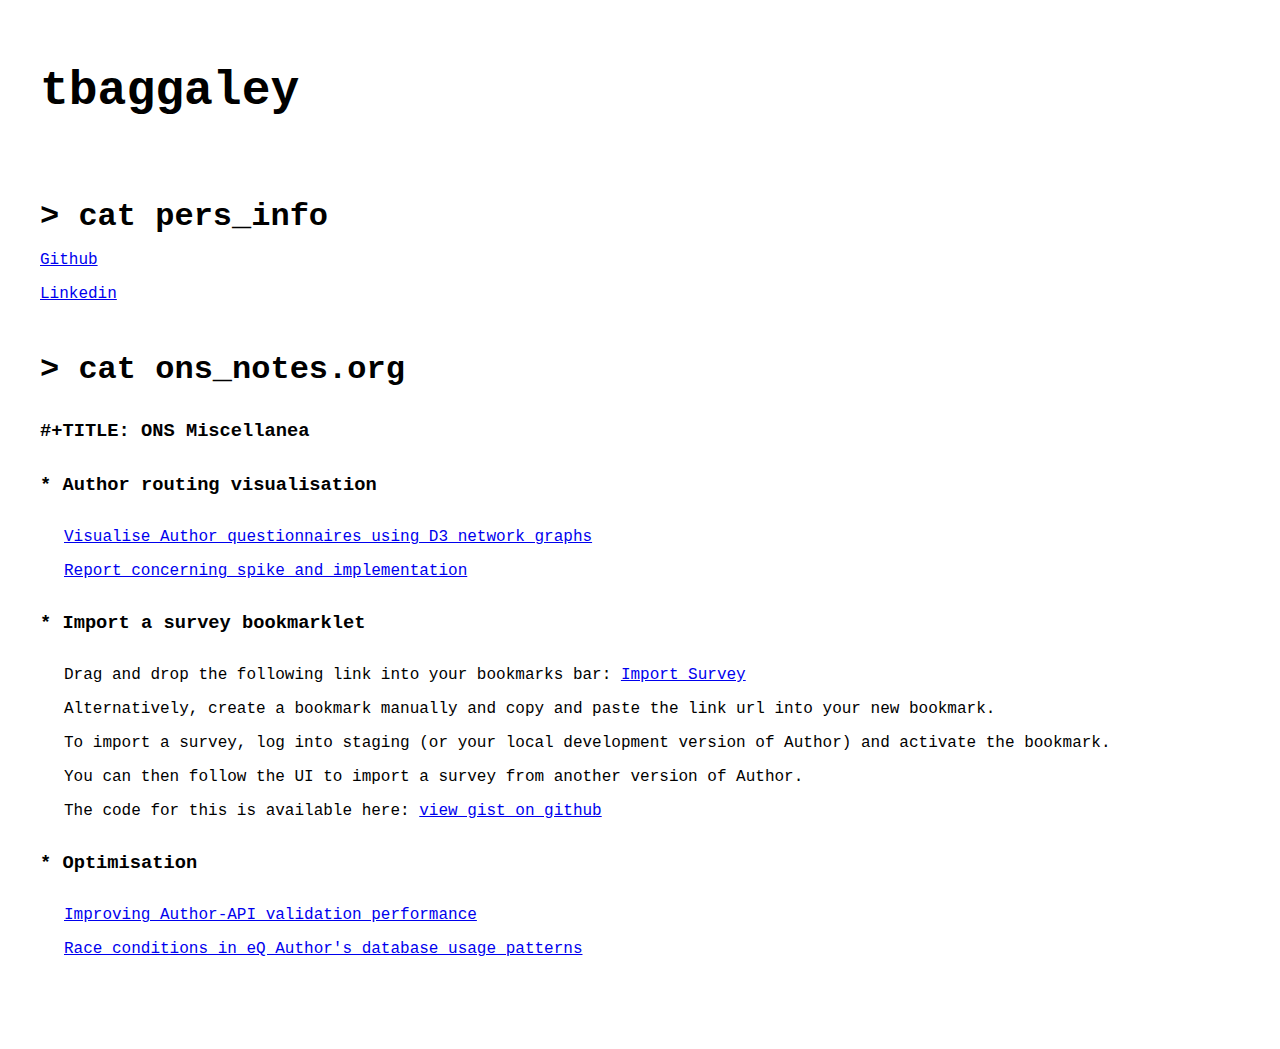
==== commit ec7574c6: "Remove last section" ====
--- a/index.html
+++ b/index.html
@@ -78,8 +78,5 @@
         >
       </p>
     </section>
-    <section>
-      <h2>&gt; <span class="cursor">▋</span></h2>
-    </section>
   </body>
 </html>
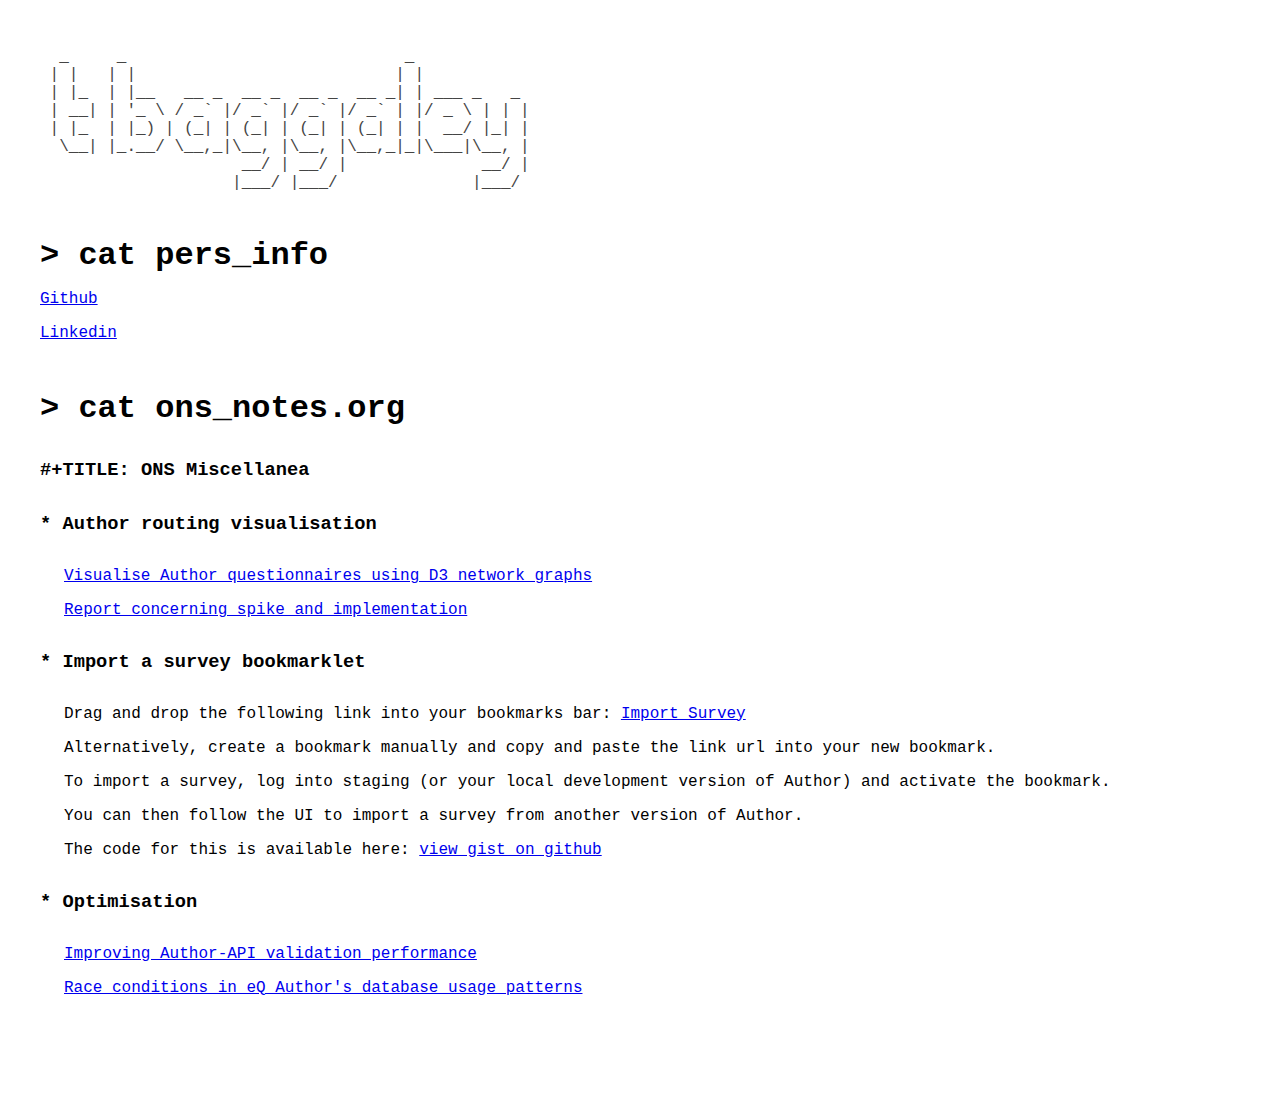
==== commit 14104772: "ascii art" ====
--- a/index.html
+++ b/index.html
@@ -13,7 +13,17 @@
     </style>
   </head>
   <body>
-    <h1>tbaggaley</h1>
+<pre>
+  _     _                             _            
+ | |   | |                           | |           
+ | |_  | |__   __ _  __ _  __ _  __ _| | ___ _   _ 
+ | __| | '_ \ / _` |/ _` |/ _` |/ _` | |/ _ \ | | |
+ | |_  | |_) | (_| | (_| | (_| | (_| | |  __/ |_| |
+  \__| |_.__/ \__,_|\__, |\__, |\__,_|_|\___|\__, |
+                     __/ | __/ |              __/ |
+                    |___/ |___/              |___/ 
+
+</pre>
     <section>
       <h2>&gt; cat pers_info</h2>
       <p><a href="https://github.com/tbaggaley">Github</a></p>
